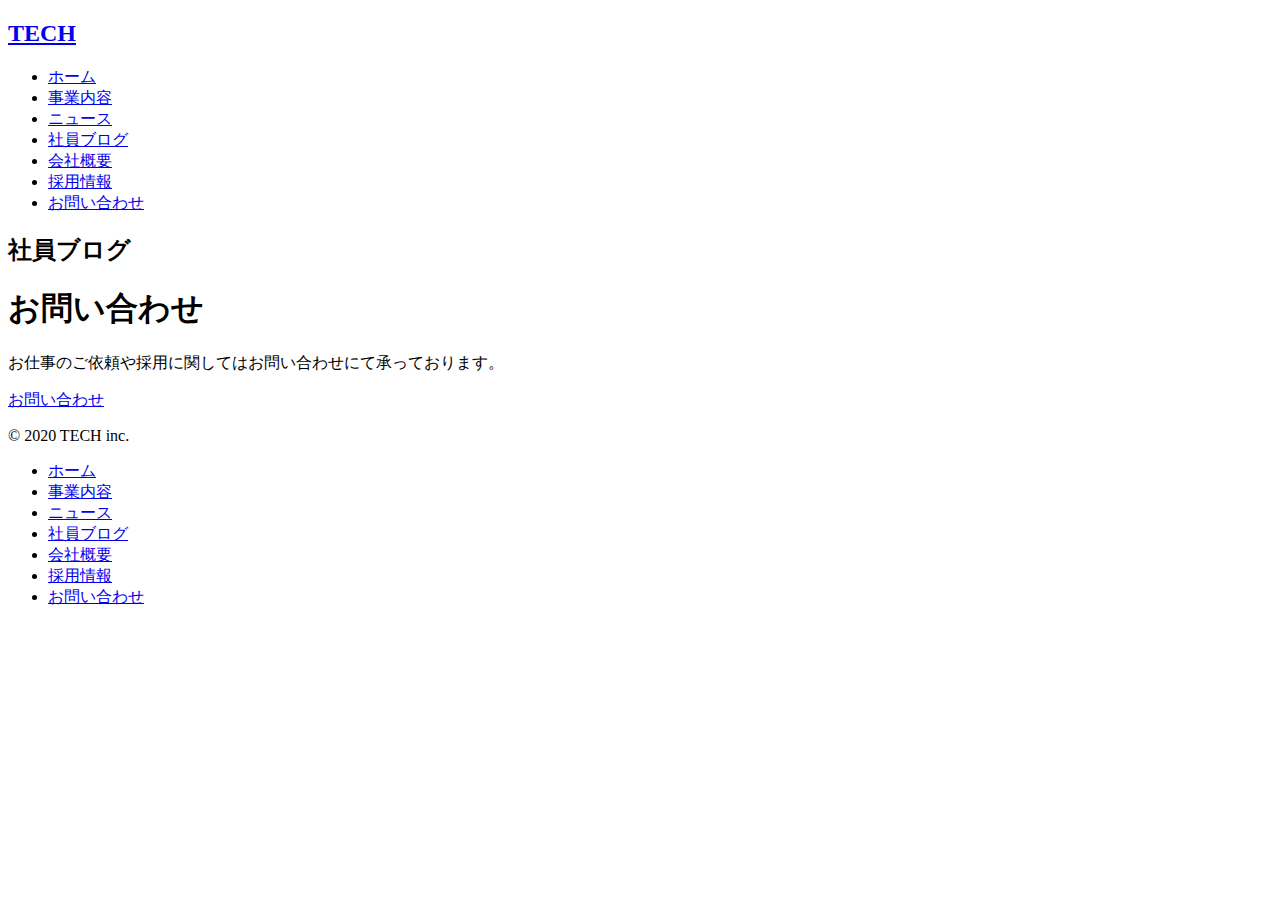
==== blog.html @ 8fdea563 "set" ====
<!DOCTYPE html>
<html lang="ja">
<head>
  <meta charset="UTF-8">
  <meta http-equiv="X-UA-Compatible" content="IE=edge">
  <meta name="viewport" content="width=device-width, initial-scale=1.0">
  <title>Document</title>
  <link rel="stylesheet" href="css/blog.css">
</head>
<body>
  <div id="firstview">
    <header id="topheader">
      <nav class="topheader-navi">
        <h2 class="topheader-name"><a href="index.html">TECH</a></h2>
        <ul class="topheader-list">
          <li><a href="index.html">ホーム</a></li>
          <li><a href="service.html">事業内容</a></li>
          <li><a href="news.html">ニュース</a></li>
          <li><a href="blog.html">社員ブログ</a></li>
          <li><a href="company.html">会社概要</a></li>
          <li><a href="recruit.html">採用情報</a></li>
          <li><a href="contact.html">お問い合わせ</a></li>
        </ul>
      </nav>
    </header>
    <div id="eyecatch">
      <h2 class="eyecatch-title">社員ブログ</h2>
    </div>
  </div>
    <div id="contact">
      <h1 class="contact-topic">お問い合わせ</h1>
      <p class="contact-detail">お仕事のご依頼や採用に関してはお問い合わせにて承っております。</p>
      <a href="contact.html">
        <div class="button contact-button">お問い合わせ</div>
      </a>
    </div>
    <header id="botheader">
      <p class="botheader-name">© 2020 TECH inc.</p>
      <ul class="botheader-list">
        <li><a href="index.html">ホーム</a></li>
        <li><a href="service.html">事業内容</a></li>
        <li><a href="news.html">ニュース</a></li>
        <li><a href="blog.html">社員ブログ</a></li>
        <li><a href="company.html">会社概要</a></li>
        <li><a href="recruit.html">採用情報</a></li>
        <li><a href="contact.html">お問い合わせ</a></li>
      </ul>
    </header>
    <div id="humburger">
      <span class="line1"></span>
      <span class="line2"></span>
      <span class="line3"></span>
    </div>
  
</body>
</html>
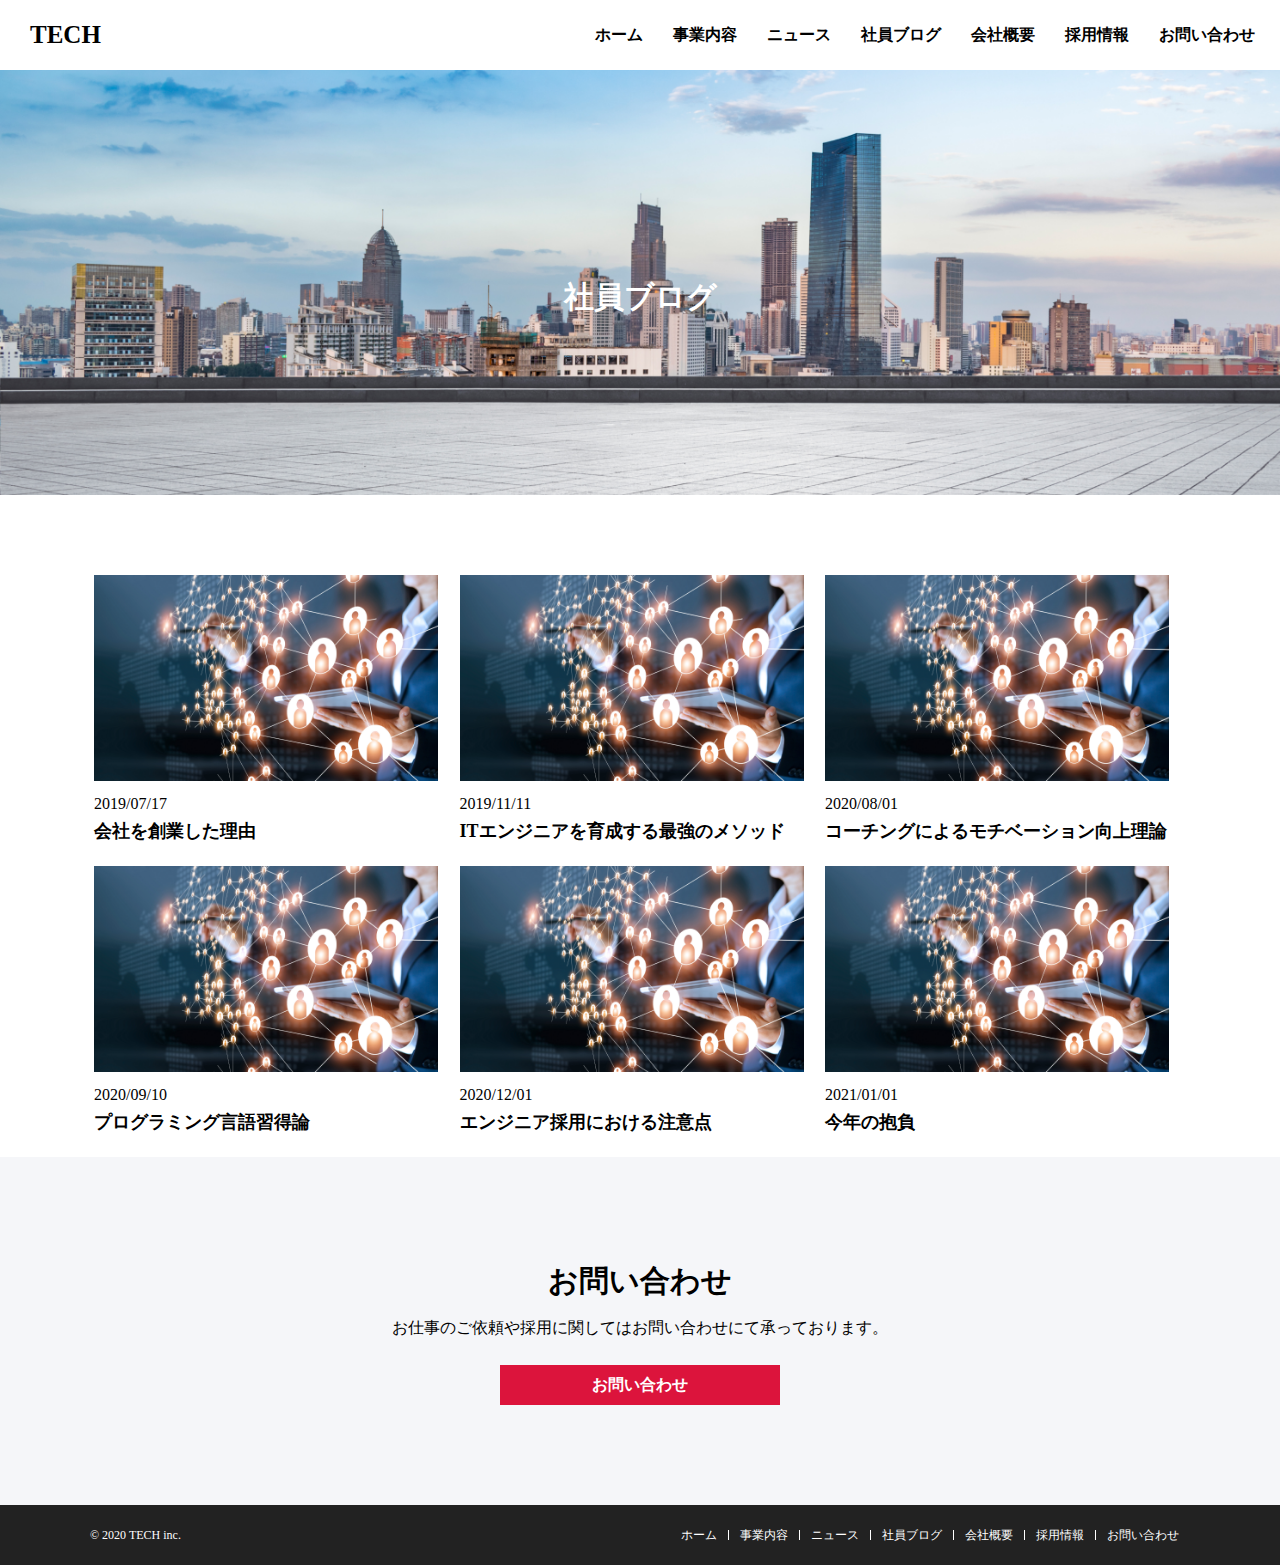
==== commit 3c505f98: "0211commit" ====
--- a/blog.html
+++ b/blog.html
@@ -27,6 +27,42 @@
       <h2 class="eyecatch-title">社員ブログ</h2>
     </div>
   </div>
+  <div id="blog">
+    <div class="blog-parent">
+    <div class="blog-contents">
+      <img src="img/blog.png">
+      <p class="blog-contents-date">2019/07/17</p>
+      <p class="blog-contents-detail">会社を創業した理由</p>
+    </div>
+    <div class="blog-contents">
+      <img src="img/blog.png">
+      <p class="blog-contents-date">2019/11/11</p>
+      <p class="blog-contents-detail">ITエンジニアを育成する最強のメソッド</p>
+    </div>
+    <div class="blog-contents">
+      <img src="img/blog.png">
+      <p class="blog-contents-date">2020/08/01</p>
+      <p class="blog-contents-detail">コーチングによるモチベーション向上理論</p>
+    </div>
+    </div>
+    <div class="blog-parent">
+    <div class="blog-contents">
+      <img src="img/blog.png">
+      <p class="blog-contents-date">2020/09/10</p>
+      <p class="blog-contents-detail">プログラミング言語習得論</p>
+    </div>
+    <div class="blog-contents">
+      <img src="img/blog.png">
+      <p class="blog-contents-date">2020/12/01</p>
+      <p class="blog-contents-detail">エンジニア採用における注意点</p>
+    </div>
+    <div class="blog-contents">
+      <img src="img/blog.png">
+      <p class="blog-contents-date">2021/01/01</p>
+      <p class="blog-contents-detail">今年の抱負</p>
+    </div>
+    </div>
+  </div>
     <div id="contact">
       <h1 class="contact-topic">お問い合わせ</h1>
       <p class="contact-detail">お仕事のご依頼や採用に関してはお問い合わせにて承っております。</p>
@@ -34,6 +70,7 @@
         <div class="button contact-button">お問い合わせ</div>
       </a>
     </div>
+    
     <header id="botheader">
       <p class="botheader-name">© 2020 TECH inc.</p>
       <ul class="botheader-list">
@@ -46,6 +83,7 @@
         <li><a href="contact.html">お問い合わせ</a></li>
       </ul>
     </header>
+    
     <div id="humburger">
       <span class="line1"></span>
       <span class="line2"></span>
--- a/css/blog.css
+++ b/css/blog.css
@@ -0,0 +1,345 @@
+@charset "UTF-8";
+
+/*
+html5doctor.com Reset Stylesheet
+v1.6.1
+Last Updated: 2010-09-17
+Author: Richard Clark - http://richclarkdesign.com
+Twitter: @rich_clark
+*/
+
+html,
+body,
+div,
+span,
+object,
+iframe,
+h1,
+h2,
+h3,
+h4,
+h5,
+h6,
+p,
+blockquote,
+pre,
+abbr,
+address,
+cite,
+code,
+del,
+dfn,
+em,
+img,
+ins,
+kbd,
+q,
+samp,
+small,
+strong,
+sub,
+sup,
+var,
+b,
+i,
+dl,
+dt,
+dd,
+ol,
+ul,
+li,
+fieldset,
+form,
+label,
+legend,
+table,
+caption,
+tbody,
+tfoot,
+thead,
+tr,
+th,
+td,
+article,
+aside,
+canvas,
+details,
+figcaption,
+figure,
+footer,
+header,
+hgroup,
+menu,
+nav,
+section,
+summary,
+time,
+mark,
+audio,
+video {
+  margin: 0;
+  padding: 0;
+  border: 0;
+  outline: 0;
+  font-size: 100%;
+  vertical-align: baseline;
+  background: transparent;
+}
+
+body {
+  line-height: 1.6;
+}
+
+article,
+aside,
+details,
+figcaption,
+figure,
+footer,
+header,
+hgroup,
+menu,
+nav,
+section {
+  display: block;
+}
+
+nav ul {
+  list-style: none;
+}
+
+blockquote,
+q {
+  quotes: none;
+}
+
+blockquote:before,
+blockquote:after,
+q:before,
+q:after {
+  content: "";
+  content: none;
+}
+
+a {
+  margin: 0;
+  padding: 0;
+  font-size: 100%;
+  vertical-align: baseline;
+  background: transparent;
+}
+
+/* change colours to suit your needs */
+ins {
+  background-color: #ff9;
+  color: #000;
+  text-decoration: none;
+}
+
+/* change colours to suit your needs */
+mark {
+  background-color: #ff9;
+  color: #000;
+  font-style: italic;
+  font-weight: bold;
+}
+
+del {
+  text-decoration: line-through;
+}
+
+abbr[title],
+dfn[title] {
+  border-bottom: 1px dotted;
+  cursor: help;
+}
+
+table {
+  border-collapse: collapse;
+  border-spacing: 0;
+}
+
+/* change border colour to suit your needs */
+hr {
+  display: block;
+  height: 1px;
+  border: 0;
+  border-top: 1px solid #cccccc;
+  margin: 1em 0;
+  padding: 0;
+}
+
+input,
+select {
+  vertical-align: middle;
+}
+/**________________共通のスタイル______________**/
+a {
+  text-decoration: none;
+  color: black;
+  cursor: pointer;
+}
+a:hover {
+  opacity: 0.6;
+  transition: 0.5s;
+}
+.button {
+  background-color: crimson;
+  color: white;
+  width: 280px;
+  height: 40px;
+  line-height: 40px;
+  font-size: 16px;
+  font-weight: 600;
+  text-align: center;
+  margin: auto;
+}
+.button:hover {
+  opacity: 0.6;
+  transition: 0.5s;
+}
+ul {
+  list-style: none;
+}
+img {
+  width: 100%;
+  height: 100%;
+  display: block;
+}
+body {
+  font-family: "游ゴシック";
+  font-weight: 500;
+  height: 100%;
+  width: 100%;
+}
+html {
+  height: 100%;
+}
+/**________________トップヘッダー_______________**/
+#topheader {
+  height: 70px;
+  width: 100%;
+  background-color: white;
+  padding: 0 20px;
+  position: fixed;
+  z-index: 200;
+}
+.topheader-navi {
+  display: flex;
+  justify-content: space-between;
+  align-items: center;
+  height: 70px;
+}
+.topheader-name {
+  font-size: 25px;
+  padding-left: 10px;
+}
+.topheader-list {
+  display: flex;
+  font-size: 16px;
+  font-weight: 600;
+  margin-right: 30px;
+}
+.topheader-list li {
+  padding: 0 15px;
+}
+/**_________________firstview___________________**/
+#firstview {
+  width: 100%;
+  height: 55%;
+  background: url(../img/mv.png);
+  background-size: cover;
+  background-position: 100% 40% ;
+  position: relative;
+  margin-bottom: 80px;
+}
+#eyecatch{position: absolute;
+                top: 60%; left: 50%;
+                transform: translate(-50%, -50%);}
+.eyecatch-title{font-size: 30px;
+                color: white;}
+/**___________________blog________________________**/
+#blog{width: 1263px;}
+.blog-parent{width: 1075px;
+             margin: auto;
+             display: flex;
+             justify-content: space-between;}
+.blog-contents{width: 32%;
+               margin-bottom: 20px;}
+.blog-contents img{height: auto;
+                   margin-bottom: 10px;}
+.blog-contents-detail{font-size: 18px;
+                      font-weight: 600;}
+/**_________________contact_______________________**/
+#contact {
+  background-color: rgb(245, 246, 249);
+  padding: 100px 0;
+  text-align: center;
+}
+.contact-topic {
+  font-size: 30px;
+}
+.contact-topic {
+  margin-bottom: 10px;
+}
+.contact-detail {
+  margin-bottom: 25px;
+}
+/**__________________ボットヘッダー_______________**/
+#botheader {
+  display: flex;
+  justify-content: space-between;
+  font-size: 12px;
+  line-height: 10px;
+  padding: 25px 90px;
+  background-color: rgb(34, 34, 34);
+  color: white;
+}
+.border-name{font-weight: 200;}
+.botheader-list {
+  display: flex;
+}
+.botheader-list li {
+  border-left: white solid 1px;
+  padding: 0 11px;}
+.botheader-list li:first-child {
+  border-left-style: none;
+}
+.botheader-list a {
+  color: white;}
+/**__________________レスポンシブデザイン__________**/
+@media screen and (max-width:768px){
+body{width: 100%;}
+/**_____________ハンバーガーメニュー_________**/
+#humburger{width: 50px;
+           height: 50px;
+           position: fixed;
+           top: 10px;
+           right: 40px;;
+           z-index: 400;}
+#humburger span {display: block;
+                  width: 40px;
+                  height: 4px;
+                  background-color: black;
+                  position: fixed;
+                  right: 40px;}
+.line1{top: 20px;}
+.line2{top: 35px;}
+.line3{top: 50px;}
+#humburger:active .line1{transform: 
+translateY(13px) rotate(-315deg);}
+#humburger:active .line2{opacity: 0;}
+#humburger:active .line3{transform: translateY(-18px) rotate(315deg);}
+.topheader-list{display: none;}
+/**____________botheader__________**/
+#botheader{font-size: 12px;
+           align-items: center;
+            padding:20px 50px ;}
+.botheader-name{text-align: center;}
+.botheader-list{display: block;
+                text-align: center;
+                padding-right: 100px;}
+.botheader-list li{border-style: none;}
+.botheader-name,.botheader-list li{padding: 10px;}
+
+}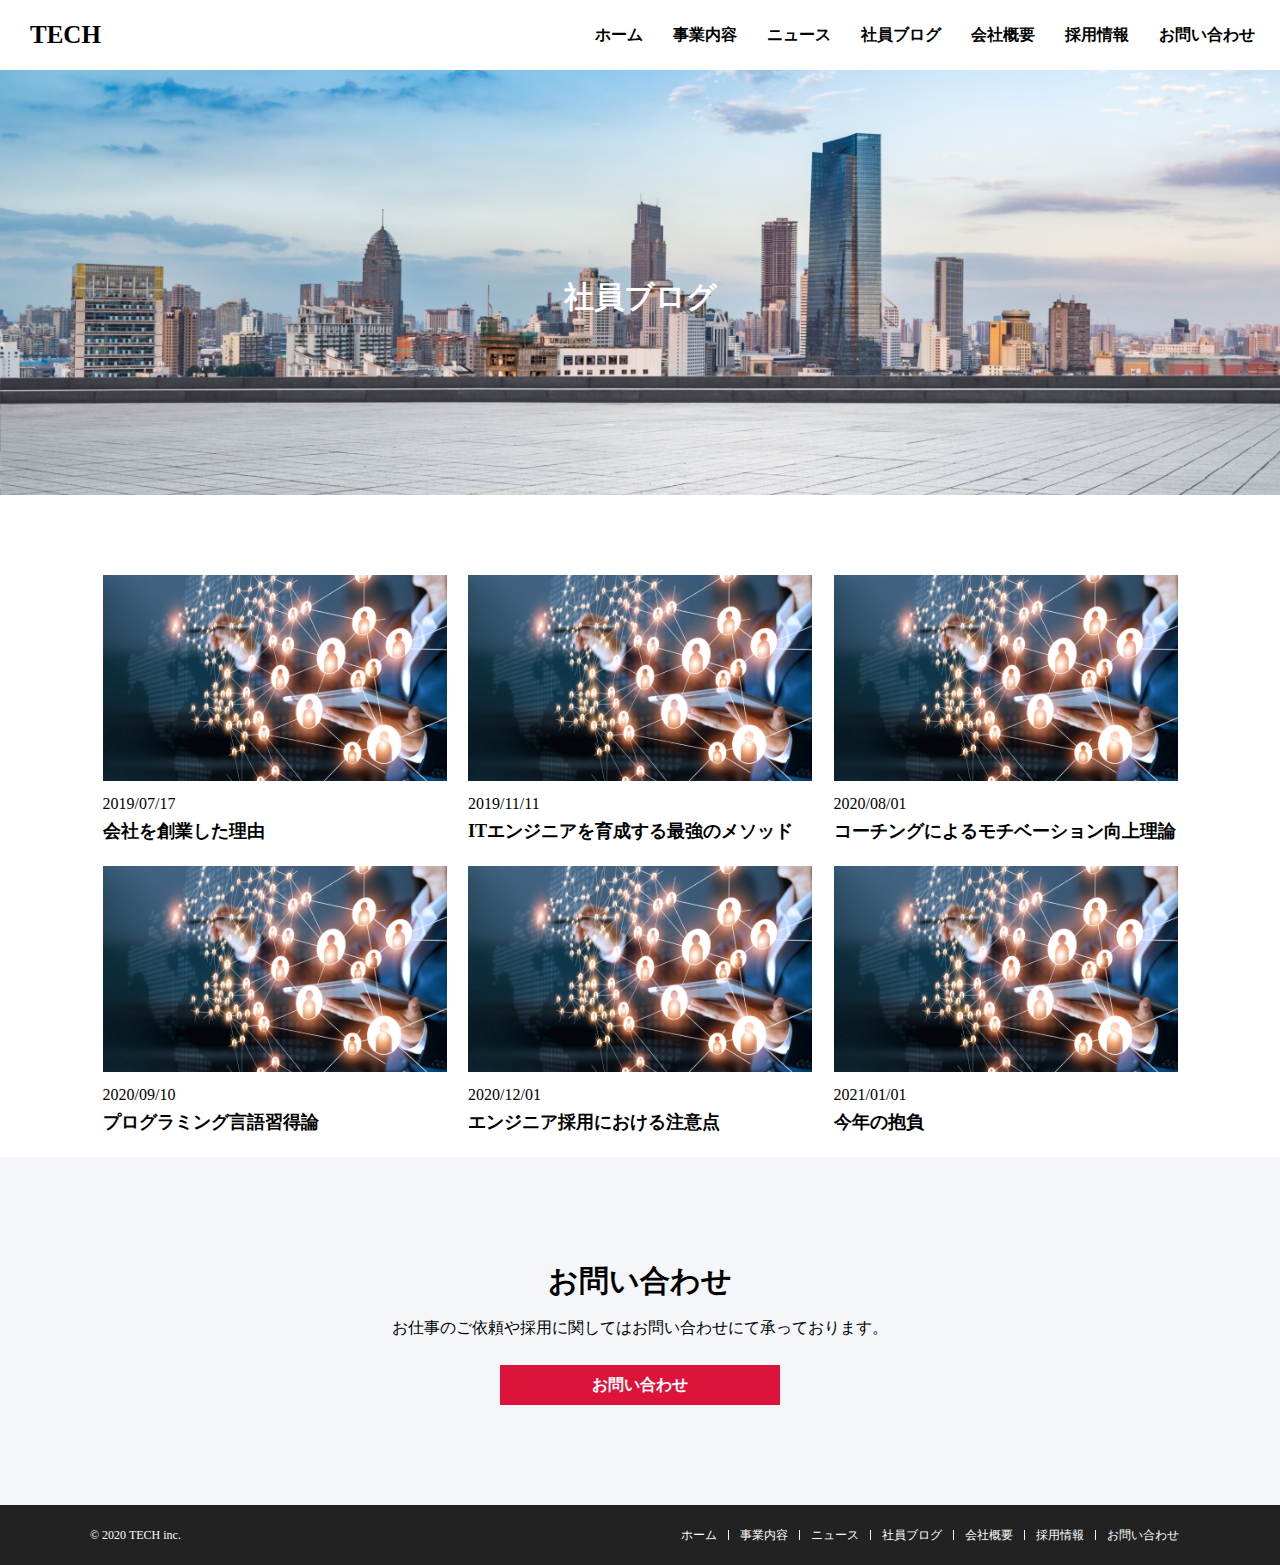
==== commit d5a6ff4c: "202102121700" ====
--- a/blog.html
+++ b/blog.html
@@ -30,37 +30,48 @@
   <div id="blog">
     <div class="blog-parent">
     <div class="blog-contents">
+      <a href="blog.html">
       <img src="img/blog.png">
       <p class="blog-contents-date">2019/07/17</p>
       <p class="blog-contents-detail">会社を創業した理由</p>
+      </a>
     </div>
     <div class="blog-contents">
+      <a href="blog.html">
       <img src="img/blog.png">
       <p class="blog-contents-date">2019/11/11</p>
       <p class="blog-contents-detail">ITエンジニアを育成する最強のメソッド</p>
+      </a>
     </div>
     <div class="blog-contents">
+      <a href="blog.html">
       <img src="img/blog.png">
       <p class="blog-contents-date">2020/08/01</p>
       <p class="blog-contents-detail">コーチングによるモチベーション向上理論</p>
+      </a>
     </div>
     </div>
     <div class="blog-parent">
     <div class="blog-contents">
+      <a href="blog.html">
       <img src="img/blog.png">
       <p class="blog-contents-date">2020/09/10</p>
       <p class="blog-contents-detail">プログラミング言語習得論</p>
+      </a>
     </div>
     <div class="blog-contents">
+      <a href="blog.html">
       <img src="img/blog.png">
       <p class="blog-contents-date">2020/12/01</p>
       <p class="blog-contents-detail">エンジニア採用における注意点</p>
+      </a>
     </div>
     <div class="blog-contents">
+      <a href="blog.html">
       <img src="img/blog.png">
       <p class="blog-contents-date">2021/01/01</p>
       <p class="blog-contents-detail">今年の抱負</p>
-    </div>
+      </a>
     </div>
   </div>
     <div id="contact">
@@ -84,10 +95,24 @@
       </ul>
     </header>
     
-    <div id="humburger">
-      <span class="line1"></span>
-      <span class="line2"></span>
-      <span class="line3"></span>
+    <div id="hamburger">
+      <input type="checkbox" id="checkburger" class="burgercheck">
+      <input type="checkbox" id="checkburger_hidden" class="burgercheck">
+      <label for="checkburger" class="hamburger-icon">
+        <span class="line1"></span>
+        <span class="line2"></span>
+        <span class="line3"></span></label>
+      <nav class="hiddencontent">
+        <ul class="hiddencontent-list">
+          <li><a href="index.html">ホーム</a></li>
+          <li><a href="service.html">事業内容</a></li>
+          <li><a href="news.html">ニュース</a></li>
+          <li><a href="blog.html">社員ブログ</a></li>
+          <li><a href="company.html">会社概要</a></li>
+          <li><a href="recruit.html">採用情報</a></li>
+          <li><a href="contact.html">お問い合わせ</a></li>
+        </ul>
+      </nav>
     </div>
   
 </body>
--- a/css/blog.css
+++ b/css/blog.css
@@ -259,7 +259,7 @@
 .eyecatch-title{font-size: 30px;
                 color: white;}
 /**___________________blog________________________**/
-#blog{width: 1263px;}
+
 .blog-parent{width: 1075px;
              margin: auto;
              display: flex;
@@ -270,6 +270,9 @@
                    margin-bottom: 10px;}
 .blog-contents-detail{font-size: 18px;
                       font-weight: 600;}
+.blog-contents img:hover,.blog-contents-detail:hover{opacity: 0.6;
+ transition: 0.5s;}
+
 /**_________________contact_______________________**/
 #contact {
   background-color: rgb(245, 246, 249);
@@ -307,30 +310,76 @@
 }
 .botheader-list a {
   color: white;}
+/**______________________hamburger______________**/
+#hamburger{display: none;}
 /**__________________レスポンシブデザイン__________**/
 @media screen and (max-width:768px){
 body{width: 100%;}
+html{width: 100%;}
 /**_____________ハンバーガーメニュー_________**/
-#humburger{width: 50px;
+.hamburger-icon{width: 50px;
            height: 50px;
            position: fixed;
            top: 10px;
-           right: 40px;;
+           right: 30px;;
            z-index: 400;}
-#humburger span {display: block;
+.hamburger-icon span {display: block;
                   width: 40px;
                   height: 4px;
                   background-color: black;
-                  position: fixed;
-                  right: 40px;}
-.line1{top: 20px;}
-.line2{top: 35px;}
-.line3{top: 50px;}
-#humburger:active .line1{transform: 
-translateY(13px) rotate(-315deg);}
-#humburger:active .line2{opacity: 0;}
-#humburger:active .line3{transform: translateY(-18px) rotate(315deg);}
+                  position: absolute;}
+.line1{top: 10px;}
+.line2{top: 25px;}
+.line3{top: 40px;}
+#checkburger:checked ~.hamburger-icon span{transition: 0.5s;}
+#checkburger:checked ~.hamburger-icon .line1{transform: 
+translateY(13px) rotate(-45deg);}
+#checkburger:checked ~.hamburger-icon .line2{opacity: 0;}
+#checkburger:checked ~.hamburger-icon .line3{transform: translateY(-17px) rotate(45deg);}
+#checkburger:checked ~.hiddencontent{left: 0px;
+transition: 1s;}
+#checkburger:checked ~#checkburger_hidden{z-index: 1200;}
+#checkburger_hidden:checked ~.hiddencontent{left: -1000px;;
+transition: 1s;}
+#checkburger_hidden:checked ~#checkburger:checked ~.hamburger-icon span{transition: 0.5s;}
+#checkburger_hidden:checked ~.hamburger-icon .line1{transform: 
+translateY(0px) rotate(0deg);}
+#checkburger_hidden:checked ~.hamburger-icon .line2{opacity: 1;}
+#checkburger_hidden:checked ~.hamburger-icon .line3{transform: translateY(0px) rotate(0deg);}
 .topheader-list{display: none;}
+.burgercheck{position: fixed;
+  cursor: pointer;
+  opacity: 0;
+  top: 10px;
+  right: 30px;
+  width: 50px;
+  height: 50px;}
+#checkburger{z-index: 1000;}
+#checkburger_hidden{z-index: 0;}
+.hiddencontent{width: 100%;
+               height: 100%;
+                text-align: center;
+                position: fixed;
+                font-weight: 600;
+                top: 0px;
+                left: -1000px;
+                background-color: white;
+                z-index: 300;}
+.hiddencontent a{color:royalblue;
+                 font-weight: 500;
+                 font-size: 18px;}
+.hiddencontent-list li{margin: 40px;}
+.hiddencontent-list li:first-child{margin-top: 60px;}
+/**_____________blog____________________**/
+#blog{width: 100%;}
+#blog img{width: 100%;}
+.blog-parent{flex-wrap: wrap;
+              width: 100%;}
+.blog-contents{width: 85%;
+                margin: auto;
+                margin-bottom: 25px;}
+.blog-contents:last-child{margin-bottom: 80px;}
+
 /**____________botheader__________**/
 #botheader{font-size: 12px;
            align-items: center;
